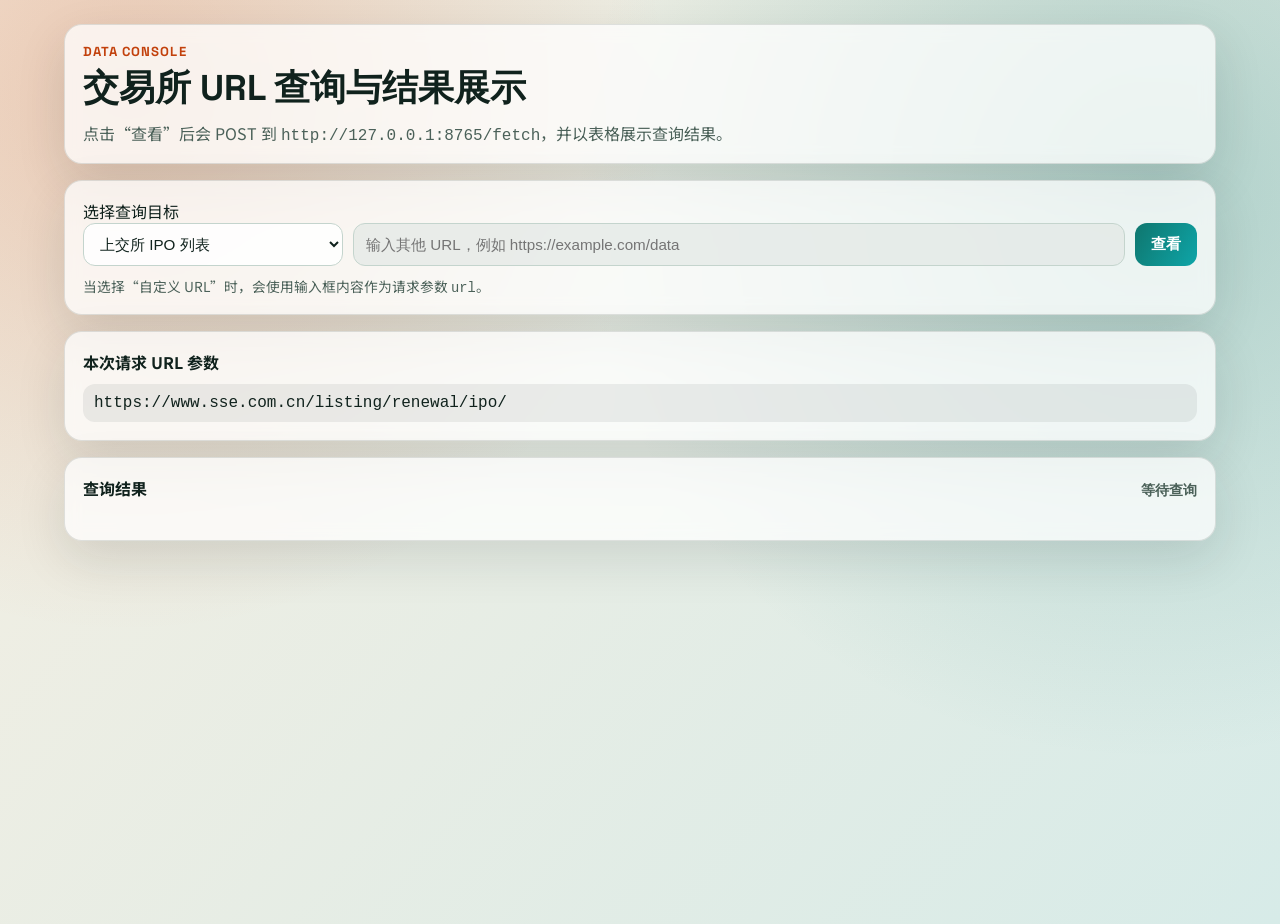
==== url-data-ui/index.html @ 26c4856a "feat: add URL table UI and enable CORS for fetch API" ====
<!doctype html>
<html lang="zh-CN">
  <head>
    <meta charset="UTF-8" />
    <meta name="viewport" content="width=device-width, initial-scale=1.0" />
    <title>URL 查询面板</title>
    <link rel="preconnect" href="https://fonts.googleapis.com" />
    <link rel="preconnect" href="https://fonts.gstatic.com" crossorigin />
    <link
      href="https://fonts.googleapis.com/css2?family=Space+Grotesk:wght@400;600;700&family=Noto+Sans+SC:wght@400;500;700&display=swap"
      rel="stylesheet"
    />
    <link rel="stylesheet" href="./styles.css" />
  </head>
  <body>
    <main class="page">
      <section class="panel hero">
        <p class="kicker">Data Console</p>
        <h1>交易所 URL 查询与结果展示</h1>
        <p class="subtitle">点击“查看”后会 POST 到 <code>http://127.0.0.1:8765/fetch</code>，并以表格展示查询结果。</p>
      </section>

      <section class="panel query-box">
        <label for="urlSelect">选择查询目标</label>
        <div class="input-grid">
          <select id="urlSelect">
            <option value="https://www.sse.com.cn/listing/renewal/ipo/">上交所 IPO 列表</option>
            <option value="https://www.szse.cn/disclosure/notice/company/index.html">深交所公告</option>
            <option value="*">全部（*）</option>
            <option value="custom">自定义 URL</option>
          </select>
          <input
            id="customUrl"
            type="url"
            placeholder="输入其他 URL，例如 https://example.com/data"
            disabled
          />
          <button id="queryBtn" type="button">查看</button>
        </div>
        <p class="hint">当选择“自定义 URL”时，会使用输入框内容作为请求参数 <code>url</code>。</p>
      </section>

      <section class="panel current-url">
        <h2>本次请求 URL 参数</h2>
        <code id="currentUrl">尚未查询</code>
      </section>

      <section class="panel result">
        <div class="result-head">
          <h2>查询结果</h2>
          <span id="statusText" class="status">等待查询</span>
        </div>
        <div id="resultTables" class="result-tables"></div>
      </section>
    </main>

    <script src="./app.js"></script>
  </body>
</html>
---- url-data-ui/styles.css ----
:root {
  --bg-1: #f6efe2;
  --bg-2: #d7ebe8;
  --ink: #10221d;
  --muted: #4b6159;
  --card: rgba(255, 255, 255, 0.74);
  --card-border: rgba(16, 34, 29, 0.12);
  --accent: #0f766e;
  --accent-2: #c2410c;
  --ok: #166534;
  --err: #991b1b;
  --shadow: 0 18px 50px rgba(16, 34, 29, 0.12);
}

* {
  box-sizing: border-box;
}

body {
  margin: 0;
  min-height: 100vh;
  font-family: "Noto Sans SC", sans-serif;
  color: var(--ink);
  background:
    radial-gradient(circle at 10% 10%, rgba(194, 65, 12, 0.22) 0, rgba(194, 65, 12, 0) 38%),
    radial-gradient(circle at 90% 20%, rgba(15, 118, 110, 0.24) 0, rgba(15, 118, 110, 0) 42%),
    linear-gradient(130deg, var(--bg-1), var(--bg-2));
}

.page {
  width: 90vw;
  max-width: 1800px;
  margin: 24px auto 42px;
  display: grid;
  gap: 16px;
}

.panel {
  background: var(--card);
  border: 1px solid var(--card-border);
  border-radius: 18px;
  backdrop-filter: blur(8px);
  box-shadow: var(--shadow);
  padding: 18px;
}

.hero h1 {
  margin: 4px 0 8px;
  font-family: "Space Grotesk", sans-serif;
  font-size: clamp(1.6rem, 2.8vw, 2.4rem);
}

.kicker {
  margin: 0;
  font-family: "Space Grotesk", sans-serif;
  letter-spacing: 0.08em;
  text-transform: uppercase;
  color: var(--accent-2);
  font-weight: 700;
  font-size: 0.82rem;
}

.subtitle {
  margin: 0;
  color: var(--muted);
}

.query-box label,
.current-url h2,
.result h2 {
  margin: 0 0 10px;
  font-size: 1rem;
}

.input-grid {
  display: grid;
  grid-template-columns: 260px 1fr auto;
  gap: 10px;
}

select,
input {
  width: 100%;
  border: 1px solid #c4d4cd;
  border-radius: 12px;
  padding: 11px 12px;
  font-size: 0.95rem;
  color: var(--ink);
  background: rgba(255, 255, 255, 0.84);
}

input:disabled {
  background: rgba(226, 232, 229, 0.72);
  color: #71857e;
}

select:focus,
input:focus {
  outline: 2px solid rgba(15, 118, 110, 0.24);
  border-color: var(--accent);
}

button {
  border: 0;
  border-radius: 12px;
  padding: 11px 16px;
  font-size: 0.95rem;
  font-weight: 700;
  font-family: "Space Grotesk", sans-serif;
  color: #fff;
  background: linear-gradient(120deg, #0f766e, #0ea5a8);
  cursor: pointer;
}

button:hover {
  filter: brightness(1.05);
}

.hint {
  margin: 10px 0 0;
  color: var(--muted);
  font-size: 0.86rem;
}

code,
.table-wrap,
th,
td {
  font-family: ui-monospace, SFMono-Regular, Menlo, Monaco, Consolas, "Liberation Mono", monospace;
}

#currentUrl {
  display: block;
  padding: 10px 11px;
  border-radius: 12px;
  background: rgba(16, 34, 29, 0.07);
  overflow-wrap: anywhere;
}

.result-head {
  display: flex;
  align-items: baseline;
  justify-content: space-between;
  gap: 8px;
}

.status {
  font-family: "Space Grotesk", sans-serif;
  font-weight: 700;
  color: var(--muted);
  font-size: 0.9rem;
}

.status.ok {
  color: var(--ok);
}

.status.err {
  color: var(--err);
}

.result-tables {
  margin-top: 12px;
  display: grid;
  gap: 14px;
}

.result-card {
  border: 1px solid rgba(16, 34, 29, 0.12);
  border-radius: 14px;
  background: rgba(255, 255, 255, 0.85);
  padding: 12px;
}

.result-card h3 {
  margin: 0 0 10px;
  font-size: 0.95rem;
  overflow-wrap: anywhere;
}

.meta-line {
  margin: 0 0 10px;
  color: var(--muted);
  font-size: 0.88rem;
}

.table-wrap {
  overflow: auto;
  border-radius: 10px;
  border: 1px solid rgba(16, 34, 29, 0.12);
}

table {
  width: 100%;
  min-width: 1200px;
  border-collapse: collapse;
  background: #fff;
}

th,
td {
  border-bottom: 1px solid rgba(16, 34, 29, 0.1);
  padding: 8px 10px;
  text-align: left;
  vertical-align: top;
  font-size: 0.8rem;
  line-height: 1.38;
}

th {
  position: sticky;
  top: 0;
  background: #edf5f2;
  color: #243732;
  font-size: 0.78rem;
}

td a {
  color: #0f766e;
  text-decoration: none;
}

td a:hover {
  text-decoration: underline;
}

.empty {
  margin: 4px 0 0;
  color: var(--muted);
  font-size: 0.88rem;
}

@media (max-width: 920px) {
  .input-grid {
    grid-template-columns: 1fr;
  }

  button {
    width: 100%;
  }

  .page {
    width: 94vw;
    margin-top: 16px;
  }

  .panel {
    padding: 14px;
  }
}
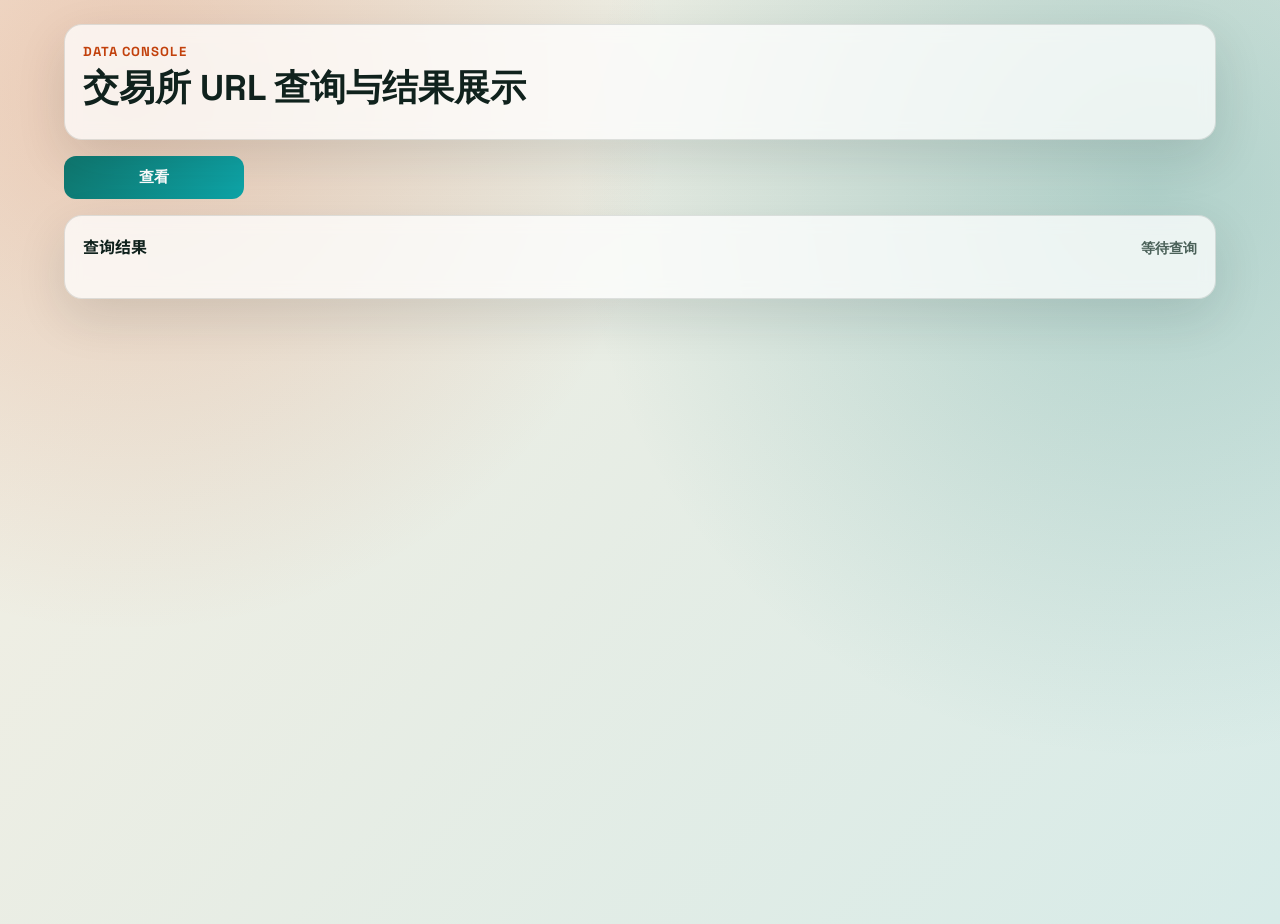
==== commit cad16914: "feat: update lead-score fields to employee/revenue/insured" ====
--- a/url-data-ui/index.html
+++ b/url-data-ui/index.html
@@ -17,34 +17,8 @@
       <section class="panel hero">
         <p class="kicker">Data Console</p>
         <h1>交易所 URL 查询与结果展示</h1>
-        <p class="subtitle">点击“查看”后会 POST 到 <code>http://127.0.0.1:8765/fetch</code>，并以表格展示查询结果。</p>
       </section>
-
-      <section class="panel query-box">
-        <label for="urlSelect">选择查询目标</label>
-        <div class="input-grid">
-          <select id="urlSelect">
-            <option value="https://www.sse.com.cn/listing/renewal/ipo/">上交所 IPO 列表</option>
-            <option value="https://www.szse.cn/disclosure/notice/company/index.html">深交所公告</option>
-            <option value="*">全部（*）</option>
-            <option value="custom">自定义 URL</option>
-          </select>
-          <input
-            id="customUrl"
-            type="url"
-            placeholder="输入其他 URL，例如 https://example.com/data"
-            disabled
-          />
-          <button id="queryBtn" type="button">查看</button>
-        </div>
-        <p class="hint">当选择“自定义 URL”时，会使用输入框内容作为请求参数 <code>url</code>。</p>
-      </section>
-
-      <section class="panel current-url">
-        <h2>本次请求 URL 参数</h2>
-        <code id="currentUrl">尚未查询</code>
-      </section>
-
+      <button id="queryBtn" type="button">查看</button>
       <section class="panel result">
         <div class="result-head">
           <h2>查询结果</h2>
--- a/url-data-ui/styles.css
+++ b/url-data-ui/styles.css
@@ -116,6 +116,10 @@
   filter: brightness(1.05);
 }
 
+#queryBtn {
+  width: 180px;
+}
+
 .hint {
   margin: 10px 0 0;
   color: var(--muted);
@@ -248,3 +252,508 @@
     padding: 14px;
   }
 }
+
+.issuer-cell {
+  display: inline-flex;
+  align-items: center;
+  gap: 6px;
+}
+
+.copy-issuer {
+  border: 0;
+  background: transparent;
+  color: #1d4ed8;
+  font-size: 0.78rem;
+  padding: 0;
+  cursor: pointer;
+  opacity: 0;
+  visibility: hidden;
+  transition: opacity 120ms ease;
+}
+
+.issuer-cell:hover .copy-issuer {
+  opacity: 1;
+  visibility: visible;
+}
+
+.copy-issuer:hover {
+  text-decoration: underline;
+}
+
+.copy-toast {
+  position: fixed;
+  right: 20px;
+  bottom: 24px;
+  z-index: 9999;
+  max-width: min(520px, 82vw);
+  padding: 10px 12px;
+  border-radius: 10px;
+  background: rgba(10, 17, 30, 0.92);
+  color: #e8f2ff;
+  font-size: 0.86rem;
+  line-height: 1.35;
+  box-shadow: 0 10px 24px rgba(2, 6, 23, 0.35);
+  opacity: 0;
+  transform: translateY(8px);
+  pointer-events: none;
+  transition: opacity 160ms ease, transform 160ms ease;
+}
+
+.copy-toast.show {
+  opacity: 1;
+  transform: translateY(0);
+}
+
+.image-modal {
+  position: fixed;
+  inset: 0;
+  background: rgba(15, 23, 42, 0.56);
+  z-index: 10000;
+  display: none;
+  align-items: center;
+  justify-content: center;
+  padding: 16px;
+}
+
+.image-modal.show {
+  display: flex;
+}
+
+.image-dialog {
+  width: min(900px, 96vw);
+  max-height: 88vh;
+  overflow: auto;
+  border-radius: 16px;
+  border: 1px solid rgba(16, 34, 29, 0.16);
+  background: rgba(255, 255, 255, 0.96);
+  box-shadow: 0 22px 56px rgba(2, 6, 23, 0.28);
+}
+
+.image-dialog-head {
+  display: flex;
+  align-items: center;
+  justify-content: space-between;
+  gap: 10px;
+  padding: 12px 14px;
+  border-bottom: 1px solid rgba(16, 34, 29, 0.12);
+}
+
+.image-dialog-head h3 {
+  margin: 0;
+  font-size: 1rem;
+}
+
+.image-close,
+.image-clear-btn,
+.image-upload-btn,
+.image-submit-btn {
+  border: 1px solid rgba(16, 34, 29, 0.2);
+  background: #fff;
+  color: #0f172a;
+  border-radius: 10px;
+  padding: 8px 10px;
+  font-size: 0.84rem;
+  font-weight: 600;
+  cursor: pointer;
+}
+
+.image-close:hover,
+.image-clear-btn:hover,
+.image-upload-btn:hover,
+.image-submit-btn:hover {
+  filter: none;
+  background: #f8fafc;
+}
+
+.image-dialog-body {
+  padding: 12px 14px 14px;
+}
+
+.image-tools {
+  display: flex;
+  flex-wrap: wrap;
+  gap: 8px;
+  margin-bottom: 10px;
+}
+
+.paste-zone {
+  border: 1px dashed rgba(16, 34, 29, 0.3);
+  border-radius: 12px;
+  padding: 14px;
+  min-height: 54px;
+  color: #334155;
+  font-size: 0.88rem;
+  background: rgba(250, 252, 253, 0.95);
+}
+
+.paste-zone:focus {
+  outline: 2px solid rgba(15, 118, 110, 0.24);
+  border-color: #0f766e;
+}
+
+.image-preview-grid {
+  margin-top: 12px;
+  display: grid;
+  grid-template-columns: repeat(auto-fill, minmax(150px, 1fr));
+  gap: 10px;
+}
+
+.image-card {
+  border: 1px solid rgba(16, 34, 29, 0.14);
+  border-radius: 10px;
+  overflow: hidden;
+  background: #fff;
+}
+
+.image-card img {
+  width: 100%;
+  height: 120px;
+  object-fit: cover;
+  display: block;
+}
+
+.image-card-foot {
+  display: flex;
+  align-items: center;
+  justify-content: space-between;
+  gap: 6px;
+  padding: 6px 8px;
+}
+
+.image-card-foot span {
+  font-size: 0.74rem;
+  color: #334155;
+  overflow: hidden;
+  text-overflow: ellipsis;
+  white-space: nowrap;
+}
+
+.image-remove-btn {
+  border: 0;
+  background: transparent;
+  color: #b91c1c;
+  font-size: 0.75rem;
+  cursor: pointer;
+  padding: 0;
+}
+
+.image-remove-btn:hover {
+  text-decoration: underline;
+}
+
+.image-submit-btn:disabled {
+  cursor: not-allowed;
+  opacity: 0.72;
+}
+
+.image-upload-status {
+  margin: 8px 0 0;
+  font-size: 0.84rem;
+  color: #475569;
+}
+
+.image-upload-status.ok {
+  color: #166534;
+}
+
+.image-upload-status.err {
+  color: #b91c1c;
+}
+
+.company-info-list {
+  margin: 10px 0 12px;
+  display: grid;
+  gap: 8px;
+}
+
+.company-info-card {
+  border: 1px solid rgba(15, 118, 110, 0.24);
+  border-radius: 10px;
+  background: rgba(241, 252, 251, 0.86);
+  padding: 8px 10px;
+}
+
+.company-info-title {
+  margin: 0 0 6px;
+  font-family: "Space Grotesk", sans-serif;
+  font-size: 0.82rem;
+  color: #0f766e;
+  font-weight: 700;
+}
+
+.company-info-meta {
+  margin: 0 0 6px;
+  font-size: 0.78rem;
+  color: #334155;
+}
+
+.company-info-meta a {
+  color: #0f766e;
+  text-decoration: none;
+}
+
+.company-info-meta a:hover {
+  text-decoration: underline;
+}
+
+.company-info-json {
+  margin: 0;
+  padding: 8px;
+  border-radius: 8px;
+  background: rgba(255, 255, 255, 0.92);
+  border: 1px solid rgba(16, 34, 29, 0.12);
+  font-size: 0.75rem;
+  line-height: 1.4;
+  white-space: pre-wrap;
+  overflow-wrap: anywhere;
+}
+
+/* Wide tables: pin first/last columns, scroll middle columns */
+.table-wrap {
+  overflow-x: auto;
+  overflow-y: auto;
+}
+
+.table-wrap table th:first-child,
+.table-wrap table td:first-child {
+  position: sticky;
+  left: 0;
+  z-index: 3;
+  background: #f8fcfb;
+  box-shadow: 1px 0 0 rgba(16, 34, 29, 0.12);
+}
+
+.table-wrap table th:last-child,
+.table-wrap table td:last-child {
+  position: sticky;
+  right: 0;
+  z-index: 3;
+  background: #f8fcfb;
+  box-shadow: -1px 0 0 rgba(16, 34, 29, 0.12);
+}
+
+.table-wrap table thead th:first-child,
+.table-wrap table thead th:last-child {
+  z-index: 5;
+  background: #edf5f2;
+}
+
+/* Keep page width stable: only table-wrap can scroll horizontally */
+body {
+  overflow-x: hidden;
+}
+
+.page,
+.panel,
+.result-card,
+.result-tables {
+  min-width: 0;
+}
+
+.result .table-wrap {
+  width: 100%;
+  max-width: 100%;
+  overflow-x: auto;
+  overflow-y: auto;
+}
+
+.result .table-wrap table {
+  width: max-content;
+  min-width: 100%;
+}
+
+.ai-toolbar-inner {
+  display: flex;
+  align-items: center;
+  gap: 12px;
+  flex-wrap: wrap;
+}
+
+.ai-toolbar-inner h2,
+.ai-result h2 {
+  margin: 0;
+  font-size: 1rem;
+}
+
+#aiAnalyzeBtn {
+  min-width: 120px;
+}
+
+.ai-result-board {
+  margin-top: 12px;
+  display: grid;
+  gap: 14px;
+}
+
+.grade-group {
+  border: 1px solid rgba(16, 34, 29, 0.12);
+  border-radius: 14px;
+  background: rgba(255, 255, 255, 0.86);
+  padding: 12px;
+}
+
+.grade-group header {
+  display: flex;
+  align-items: center;
+  justify-content: space-between;
+  gap: 10px;
+  margin-bottom: 10px;
+}
+
+.grade-group h3 {
+  margin: 0;
+  font-family: "Space Grotesk", sans-serif;
+  font-size: 1rem;
+}
+
+.grade-count {
+  font-family: "Space Grotesk", sans-serif;
+  font-size: 0.82rem;
+  color: #334155;
+}
+
+.grade-list {
+  display: grid;
+  gap: 10px;
+}
+
+.grade-item {
+  border-radius: 10px;
+  border: 1px solid rgba(16, 34, 29, 0.16);
+  background: #fff;
+  padding: 10px;
+}
+
+.grade-item h4 {
+  margin: 0 0 8px;
+  font-size: 0.95rem;
+}
+
+.grade-line,
+.grade-reason {
+  margin: 0 0 6px;
+  font-size: 0.84rem;
+  line-height: 1.4;
+}
+
+.grade-line strong {
+  display: inline-block;
+  width: 56px;
+  margin-right: 6px;
+  color: #475569;
+}
+
+.grade-reason {
+  margin-bottom: 0;
+  color: #334155;
+}
+
+.grade-group-a {
+  border-color: rgba(5, 150, 105, 0.4);
+}
+
+.grade-group-b {
+  border-color: rgba(14, 116, 144, 0.38);
+}
+
+.grade-group-c {
+  border-color: rgba(217, 119, 6, 0.4);
+}
+
+.grade-group-d {
+  border-color: rgba(185, 28, 28, 0.35);
+}
+
+.grade-a {
+  background: rgba(236, 253, 245, 0.8);
+}
+
+.grade-b {
+  background: rgba(236, 254, 255, 0.8);
+}
+
+.grade-c {
+  background: rgba(255, 247, 237, 0.85);
+}
+
+.grade-d {
+  background: rgba(254, 242, 242, 0.86);
+}
+
+.ai-result-controls {
+  margin-top: 10px;
+  display: grid;
+  grid-template-columns: minmax(220px, 1fr) 180px 140px 1fr;
+  gap: 10px;
+  align-items: center;
+}
+
+.ai-filter-input,
+.ai-filter-select {
+  width: 100%;
+  border: 1px solid #c4d4cd;
+  border-radius: 12px;
+  padding: 11px 12px;
+  font-size: 0.92rem;
+  color: var(--ink);
+  background: rgba(255, 255, 255, 0.9);
+}
+
+.ai-filter-summary {
+  font-size: 0.84rem;
+  color: #334155;
+}
+
+.ai-export-btn {
+  min-width: 120px;
+}
+
+@media (max-width: 920px) {
+  .ai-result-controls {
+    grid-template-columns: 1fr;
+  }
+
+  .ai-filter-summary {
+    display: block;
+    margin-top: 2px;
+  }
+}
+
+.compact-ai-result {
+  margin-top: -8px;
+}
+
+.ai-analysis-table-wrap {
+  max-height: 60vh;
+}
+
+.ai-analysis-table {
+  min-width: 900px;
+  width: 100%;
+}
+
+.ai-analysis-table th:nth-child(1),
+.ai-analysis-table td:nth-child(1) {
+  min-width: 180px;
+}
+
+.ai-analysis-table th:nth-child(2),
+.ai-analysis-table td:nth-child(2) {
+  min-width: 120px;
+}
+
+.ai-analysis-table th:nth-child(3),
+.ai-analysis-table td:nth-child(3) {
+  min-width: 120px;
+}
+
+.ai-analysis-table th:nth-child(4),
+.ai-analysis-table td:nth-child(4) {
+  min-width: 170px;
+}
+
+.ai-analysis-table th:nth-child(5),
+.ai-analysis-table td:nth-child(5) {
+  min-width: 360px;
+  white-space: normal;
+}
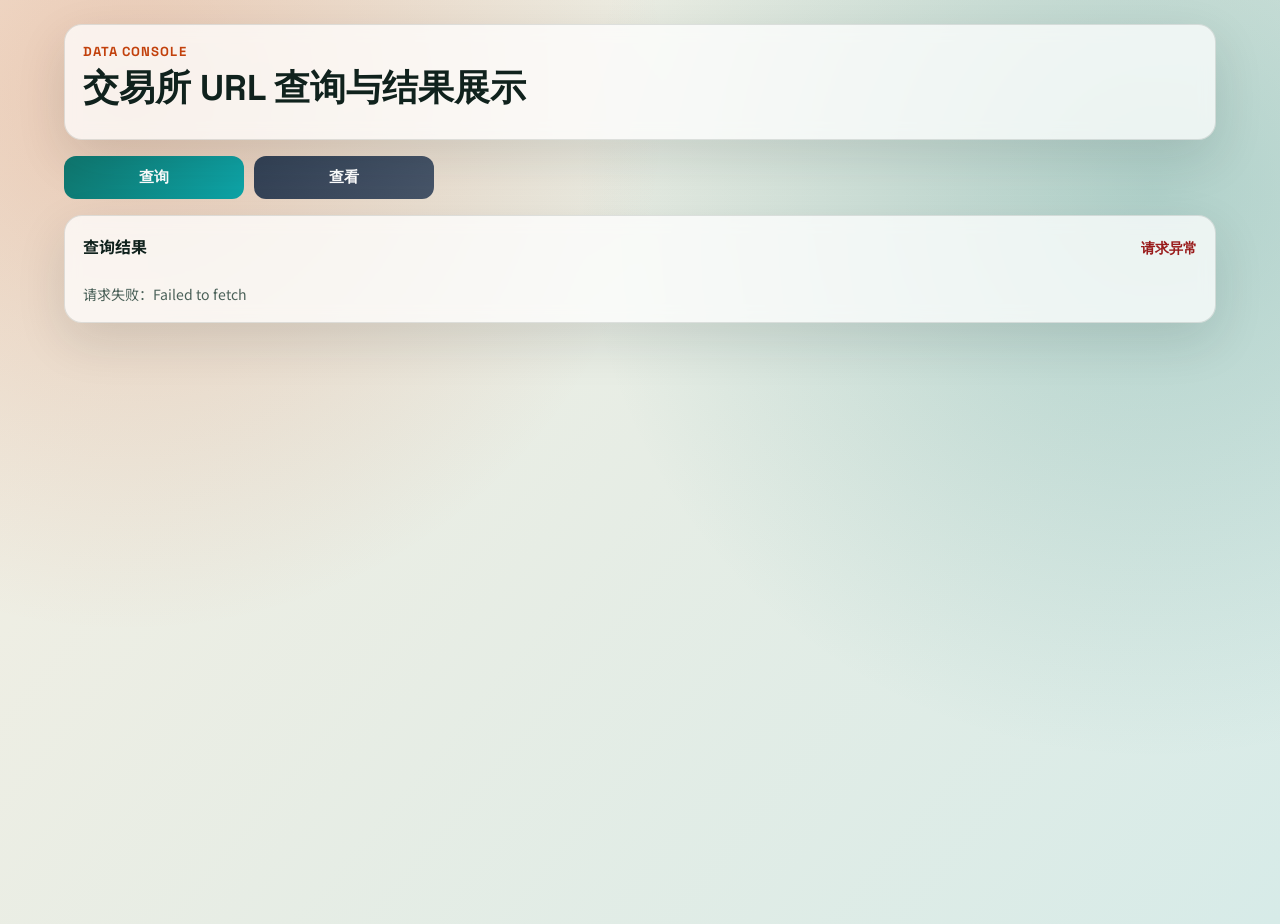
==== commit df1ebb51: "feat(ui+api): align query/view flow and table rendering with issuer copy/upload" ====
--- a/url-data-ui/index.html
+++ b/url-data-ui/index.html
@@ -18,7 +18,10 @@
         <p class="kicker">Data Console</p>
         <h1>交易所 URL 查询与结果展示</h1>
       </section>
-      <button id="queryBtn" type="button">查看</button>
+      <div class="actions-row">
+        <button id="startQueryBtn" type="button">查询</button>
+        <button id="queryBtn" type="button">查看</button>
+      </div>
       <section class="panel result">
         <div class="result-head">
           <h2>查询结果</h2>
--- a/url-data-ui/styles.css
+++ b/url-data-ui/styles.css
@@ -116,8 +116,34 @@
   filter: brightness(1.05);
 }
 
+.actions-row {
+  display: grid;
+  grid-template-columns: repeat(2, minmax(140px, 180px));
+  gap: 10px;
+  justify-content: start;
+}
+
+#startQueryBtn,
 #queryBtn {
-  width: 180px;
+  width: 100%;
+}
+
+#startQueryBtn {
+  background: linear-gradient(120deg, #0f766e, #0ea5a8);
+}
+
+#queryBtn {
+  background: linear-gradient(120deg, #334155, #475569);
+}
+
+#startQueryBtn:hover,
+#queryBtn:hover {
+  filter: brightness(1.08);
+}
+
+#startQueryBtn:active,
+#queryBtn:active {
+  transform: translateY(1px);
 }
 
 .hint {
@@ -236,6 +262,10 @@
 
 @media (max-width: 920px) {
   .input-grid {
+    grid-template-columns: 1fr;
+  }
+
+  .actions-row {
     grid-template-columns: 1fr;
   }
 
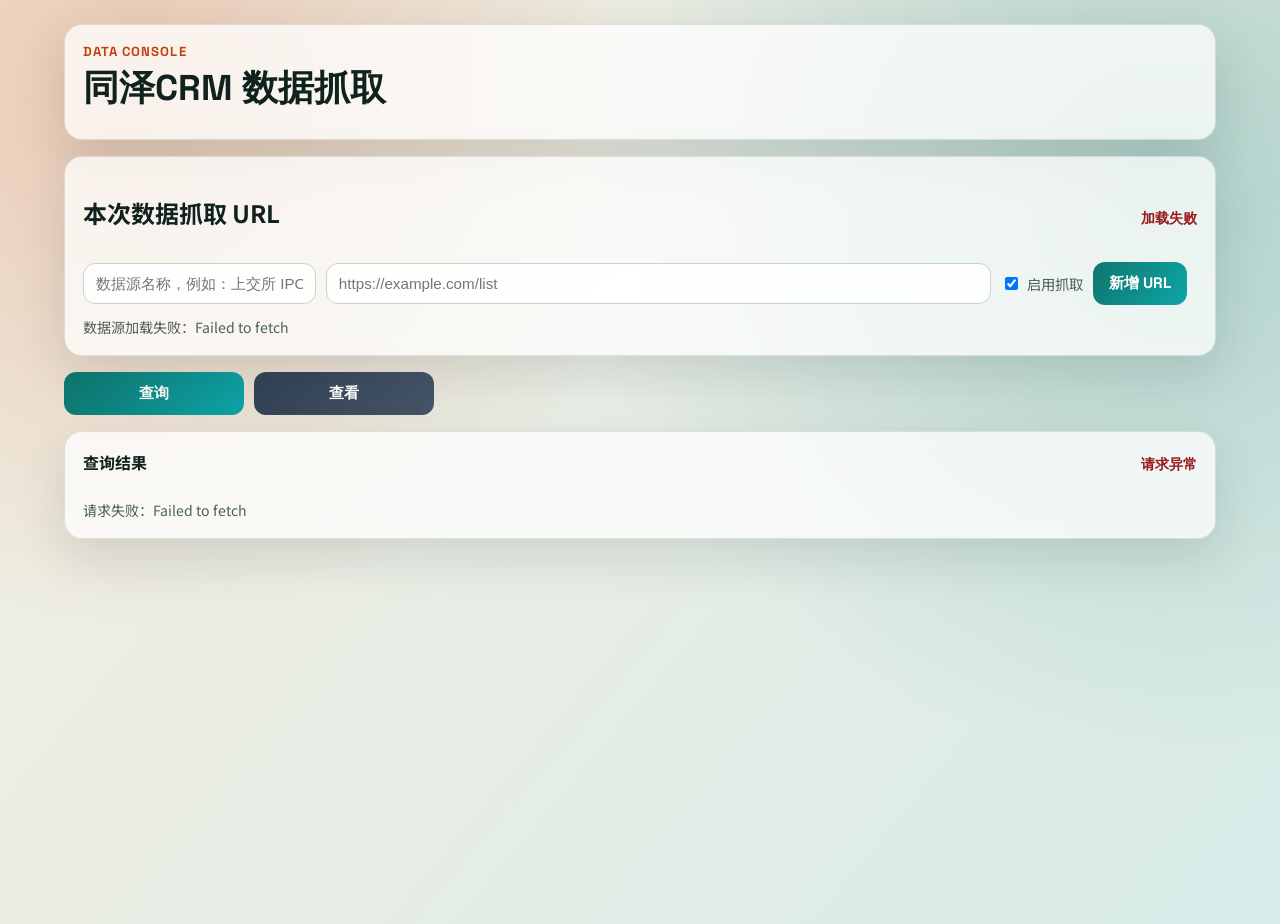
==== commit 2571b88c: "✨ feat: 新增同泽CRM抓取URL管理与分页 - 提供抓取目标的新增、编辑、删除及启停接口  - URL管理界面支持每页10条的翻页浏览  - 手动和定时抓取统一读取已启用的数据源配置  - 补" ====
--- a/url-data-ui/index.html
+++ b/url-data-ui/index.html
@@ -3,7 +3,7 @@
   <head>
     <meta charset="UTF-8" />
     <meta name="viewport" content="width=device-width, initial-scale=1.0" />
-    <title>URL 查询面板</title>
+    <title>同泽CRM 数据抓取</title>
     <link rel="preconnect" href="https://fonts.googleapis.com" />
     <link rel="preconnect" href="https://fonts.gstatic.com" crossorigin />
     <link
@@ -16,7 +16,21 @@
     <main class="page">
       <section class="panel hero">
         <p class="kicker">Data Console</p>
-        <h1>交易所 URL 查询与结果展示</h1>
+        <h1>同泽CRM 数据抓取</h1>
+      </section>
+      <section class="panel source-panel">
+        <div class="result-head">
+          <h2>本次数据抓取 URL</h2>
+          <span id="sourceStatusText" class="status"></span>
+        </div>
+        <form id="sourceForm" class="source-form">
+          <input id="sourceName" type="text" maxlength="128" placeholder="数据源名称，例如：上交所 IPO" required />
+          <input id="sourceUrl" type="url" maxlength="2048" placeholder="https://example.com/list" required />
+          <label class="source-active"><input id="sourceActive" type="checkbox" checked /> 启用抓取</label>
+          <button id="sourceSaveBtn" type="submit">新增 URL</button>
+          <button id="sourceCancelBtn" type="button" class="secondary-btn" hidden>取消编辑</button>
+        </form>
+        <div id="sourceList" class="source-list"><p class="empty">正在加载数据源...</p></div>
       </section>
       <div class="actions-row">
         <button id="startQueryBtn" type="button">查询</button>
--- a/url-data-ui/styles.css
+++ b/url-data-ui/styles.css
@@ -123,6 +123,102 @@
   justify-content: start;
 }
 
+.source-form {
+  display: grid;
+  grid-template-columns: minmax(160px, 0.35fr) minmax(260px, 1fr) auto auto auto;
+  gap: 10px;
+  align-items: center;
+  margin: 12px 0;
+}
+
+.source-active {
+  display: inline-flex;
+  align-items: center;
+  gap: 6px;
+  white-space: nowrap;
+  color: var(--muted);
+  font-size: 0.9rem;
+}
+
+.source-active input {
+  width: auto;
+}
+
+.secondary-btn,
+.table-action {
+  background: #fff;
+  border: 1px solid rgba(16, 34, 29, 0.2);
+  color: #334155;
+}
+
+.secondary-btn:hover,
+.table-action:hover {
+  background: #f1f5f9;
+  filter: none;
+}
+
+.source-table-wrap table {
+  min-width: 760px;
+}
+
+.source-actions {
+  white-space: nowrap;
+}
+
+.table-action {
+  padding: 6px 9px;
+  margin-right: 6px;
+  font-size: 0.78rem;
+}
+
+.table-action.danger {
+  color: #b91c1c;
+  border-color: rgba(185, 28, 28, 0.25);
+}
+
+.target-status {
+  display: inline-flex;
+  padding: 2px 8px;
+  border-radius: 999px;
+  font-size: 0.76rem;
+  font-weight: 700;
+}
+
+.target-status.active {
+  color: var(--ok);
+  background: rgba(22, 101, 52, 0.1);
+}
+
+.target-status.inactive {
+  color: var(--muted);
+  background: rgba(75, 97, 89, 0.08);
+}
+
+.pagination {
+  display: flex;
+  align-items: center;
+  justify-content: space-between;
+  gap: 10px;
+  margin-top: 12px;
+  color: var(--muted);
+  font-size: 0.86rem;
+}
+
+.pagination-actions {
+  display: flex;
+  gap: 8px;
+}
+
+.page-btn {
+  padding: 7px 10px;
+  font-size: 0.82rem;
+}
+
+.page-btn:disabled {
+  cursor: not-allowed;
+  opacity: 0.5;
+}
+
 #startQueryBtn,
 #queryBtn {
   width: 100%;
@@ -261,6 +357,15 @@
 }
 
 @media (max-width: 920px) {
+  .source-form {
+    grid-template-columns: 1fr;
+  }
+
+  .pagination {
+    align-items: flex-start;
+    flex-direction: column;
+  }
+
   .input-grid {
     grid-template-columns: 1fr;
   }
@@ -287,6 +392,29 @@
   display: inline-flex;
   align-items: center;
   gap: 6px;
+}
+
+.edit-status {
+  display: inline-flex;
+  align-items: center;
+  justify-content: center;
+  min-width: 54px;
+  border: 1px solid rgba(75, 97, 89, 0.22);
+  border-radius: 999px;
+  padding: 2px 8px;
+  font-size: 0.76rem;
+  font-weight: 700;
+  white-space: nowrap;
+}
+
+.edit-status.edited {
+  color: var(--ok);
+  background: rgba(22, 101, 52, 0.1);
+}
+
+.edit-status.unedited {
+  color: var(--muted);
+  background: rgba(75, 97, 89, 0.08);
 }
 
 .copy-issuer {
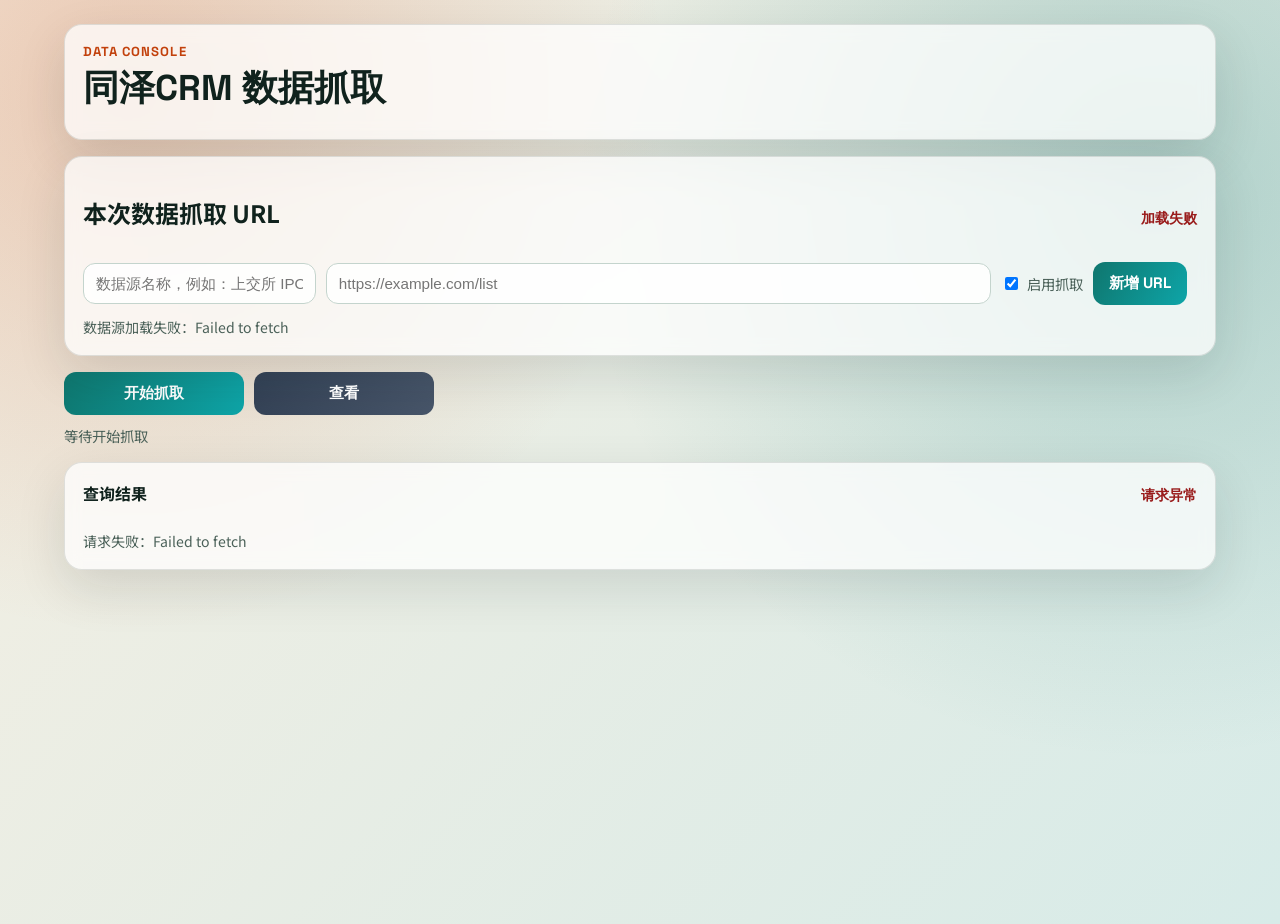
==== commit d63335ed: "✨ feat: 优化抓取进度与查询结果体验 - 抓取期间禁用开始按钮并实时展示当前URL进度  - 查询结果按抓取记录分页，默认每页10条  - 翻页保留结果区域高度，避免页面跳动  - 新增时间列并" ====
--- a/url-data-ui/index.html
+++ b/url-data-ui/index.html
@@ -33,9 +33,10 @@
         <div id="sourceList" class="source-list"><p class="empty">正在加载数据源...</p></div>
       </section>
       <div class="actions-row">
-        <button id="startQueryBtn" type="button">查询</button>
+        <button id="startQueryBtn" type="button">开始抓取</button>
         <button id="queryBtn" type="button">查看</button>
       </div>
+      <p id="fetchProgressText" class="fetch-progress" aria-live="polite">等待开始抓取</p>
       <section class="panel result">
         <div class="result-head">
           <h2>查询结果</h2>
--- a/url-data-ui/styles.css
+++ b/url-data-ui/styles.css
@@ -242,6 +242,27 @@
   transform: translateY(1px);
 }
 
+#startQueryBtn:disabled {
+  cursor: not-allowed;
+  opacity: 0.58;
+}
+
+.fetch-progress {
+  min-height: 1.4em;
+  margin: -6px 0 0;
+  color: var(--muted);
+  font-size: 0.9rem;
+  overflow-wrap: anywhere;
+}
+
+.fetch-progress.ok {
+  color: var(--ok);
+}
+
+.fetch-progress.err {
+  color: var(--err);
+}
+
 .hint {
   margin: 10px 0 0;
   color: var(--muted);
@@ -289,6 +310,12 @@
   margin-top: 12px;
   display: grid;
   gap: 14px;
+}
+
+.result-tables.is-loading {
+  opacity: 0.62;
+  pointer-events: none;
+  transition: opacity 120ms ease;
 }
 
 .result-card {
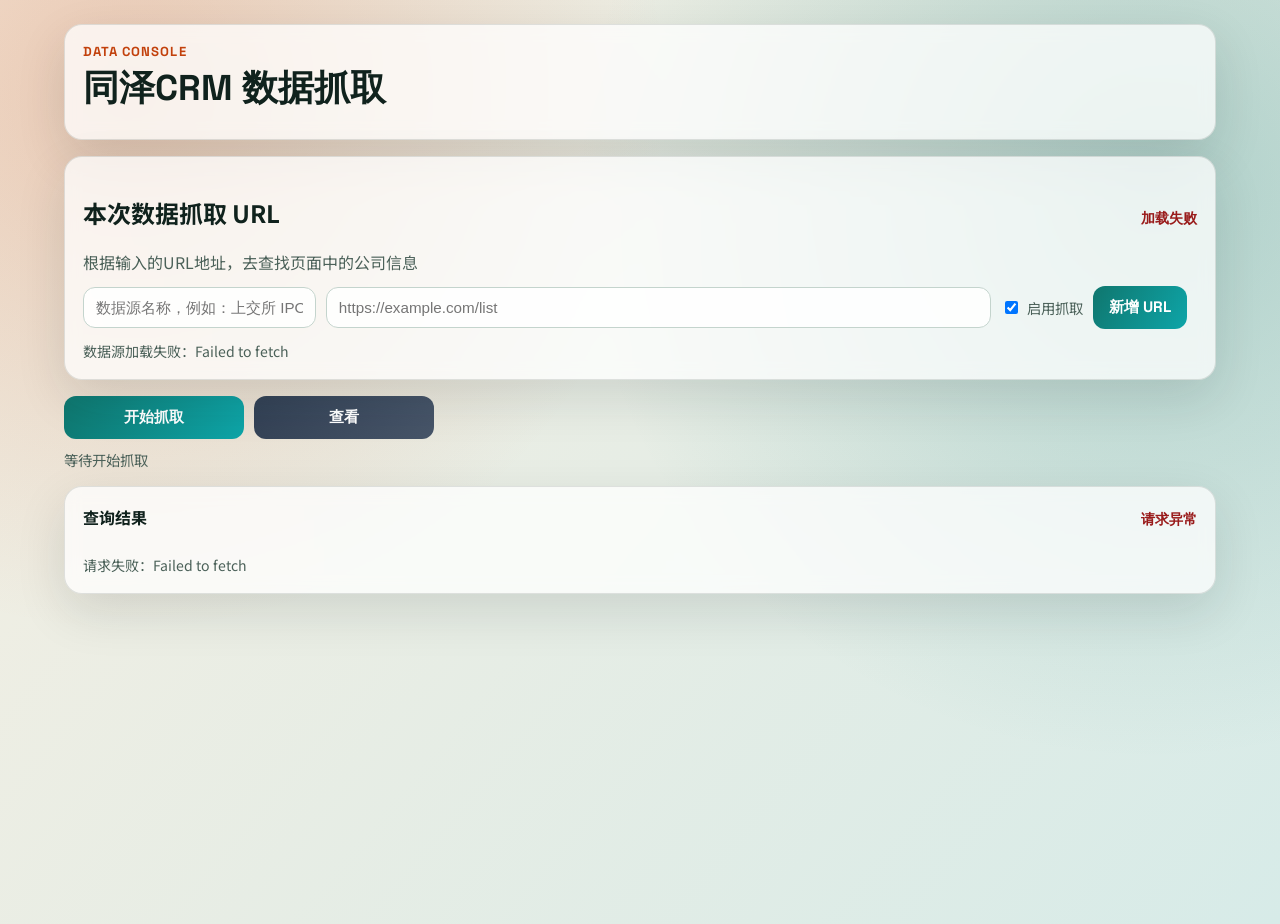
==== commit da1e684f: "✨ feat: 完善数据抓取与AI分析页面引导 - 为抓取URL区域增加公司信息查询说明  - 新增销售目标选择与分析规则展示  - AI分析过程提示预计五分钟并反馈完成状态  - 优化分析目标与规则" ====
--- a/url-data-ui/index.html
+++ b/url-data-ui/index.html
@@ -23,6 +23,7 @@
           <h2>本次数据抓取 URL</h2>
           <span id="sourceStatusText" class="status"></span>
         </div>
+        <p class="subtitle">根据输入的URL地址，去查找页面中的公司信息</p>
         <form id="sourceForm" class="source-form">
           <input id="sourceName" type="text" maxlength="128" placeholder="数据源名称，例如：上交所 IPO" required />
           <input id="sourceUrl" type="url" maxlength="2048" placeholder="https://example.com/list" required />
--- a/url-data-ui/styles.css
+++ b/url-data-ui/styles.css
@@ -192,6 +192,25 @@
 .target-status.inactive {
   color: var(--muted);
   background: rgba(75, 97, 89, 0.08);
+}
+
+.sync-status {
+  display: inline-flex;
+  padding: 2px 8px;
+  border-radius: 999px;
+  font-size: 0.76rem;
+  font-weight: 700;
+  white-space: nowrap;
+}
+
+.sync-status.synced {
+  color: var(--ok);
+  background: rgba(22, 101, 52, 0.1);
+}
+
+.sync-status.unsynced {
+  color: var(--accent-2);
+  background: rgba(194, 65, 12, 0.1);
 }
 
 .pagination {
@@ -754,10 +773,75 @@
   flex-wrap: wrap;
 }
 
+.analysis-target-panel {
+  display: grid;
+  grid-template-columns: minmax(300px, 0.32fr) minmax(0, 1fr);
+  align-items: stretch;
+  gap: 14px;
+}
+
+.analysis-target-head {
+  display: flex;
+  flex-direction: column;
+  align-items: flex-start;
+  justify-content: center;
+  gap: 8px;
+}
+
+.analysis-target-head label {
+  font-size: 1rem;
+  font-weight: 700;
+}
+
+.analysis-target-select {
+  width: min(340px, 100%);
+}
+
+.analysis-rule {
+  border-left: 3px solid var(--accent);
+  border-radius: 8px;
+  padding: 10px 12px;
+  background: rgba(15, 118, 110, 0.08);
+  color: #334155;
+  font-size: 0.9rem;
+  line-height: 1.55;
+}
+
+.analysis-rule strong {
+  color: var(--accent);
+  margin-right: 6px;
+}
+
+@media (max-width: 920px) {
+  .analysis-target-panel {
+    grid-template-columns: 1fr;
+  }
+
+  .analysis-target-head {
+    flex-direction: row;
+    align-items: center;
+    flex-wrap: wrap;
+  }
+}
+
 .ai-toolbar-inner h2,
 .ai-result h2 {
   margin: 0;
   font-size: 1rem;
+}
+
+.ai-run-hint {
+  margin: 10px 0 0;
+  color: var(--muted);
+  font-size: 0.88rem;
+}
+
+.ai-run-hint.ok {
+  color: var(--ok);
+}
+
+.ai-run-hint.err {
+  color: var(--err);
 }
 
 #aiAnalyzeBtn {
